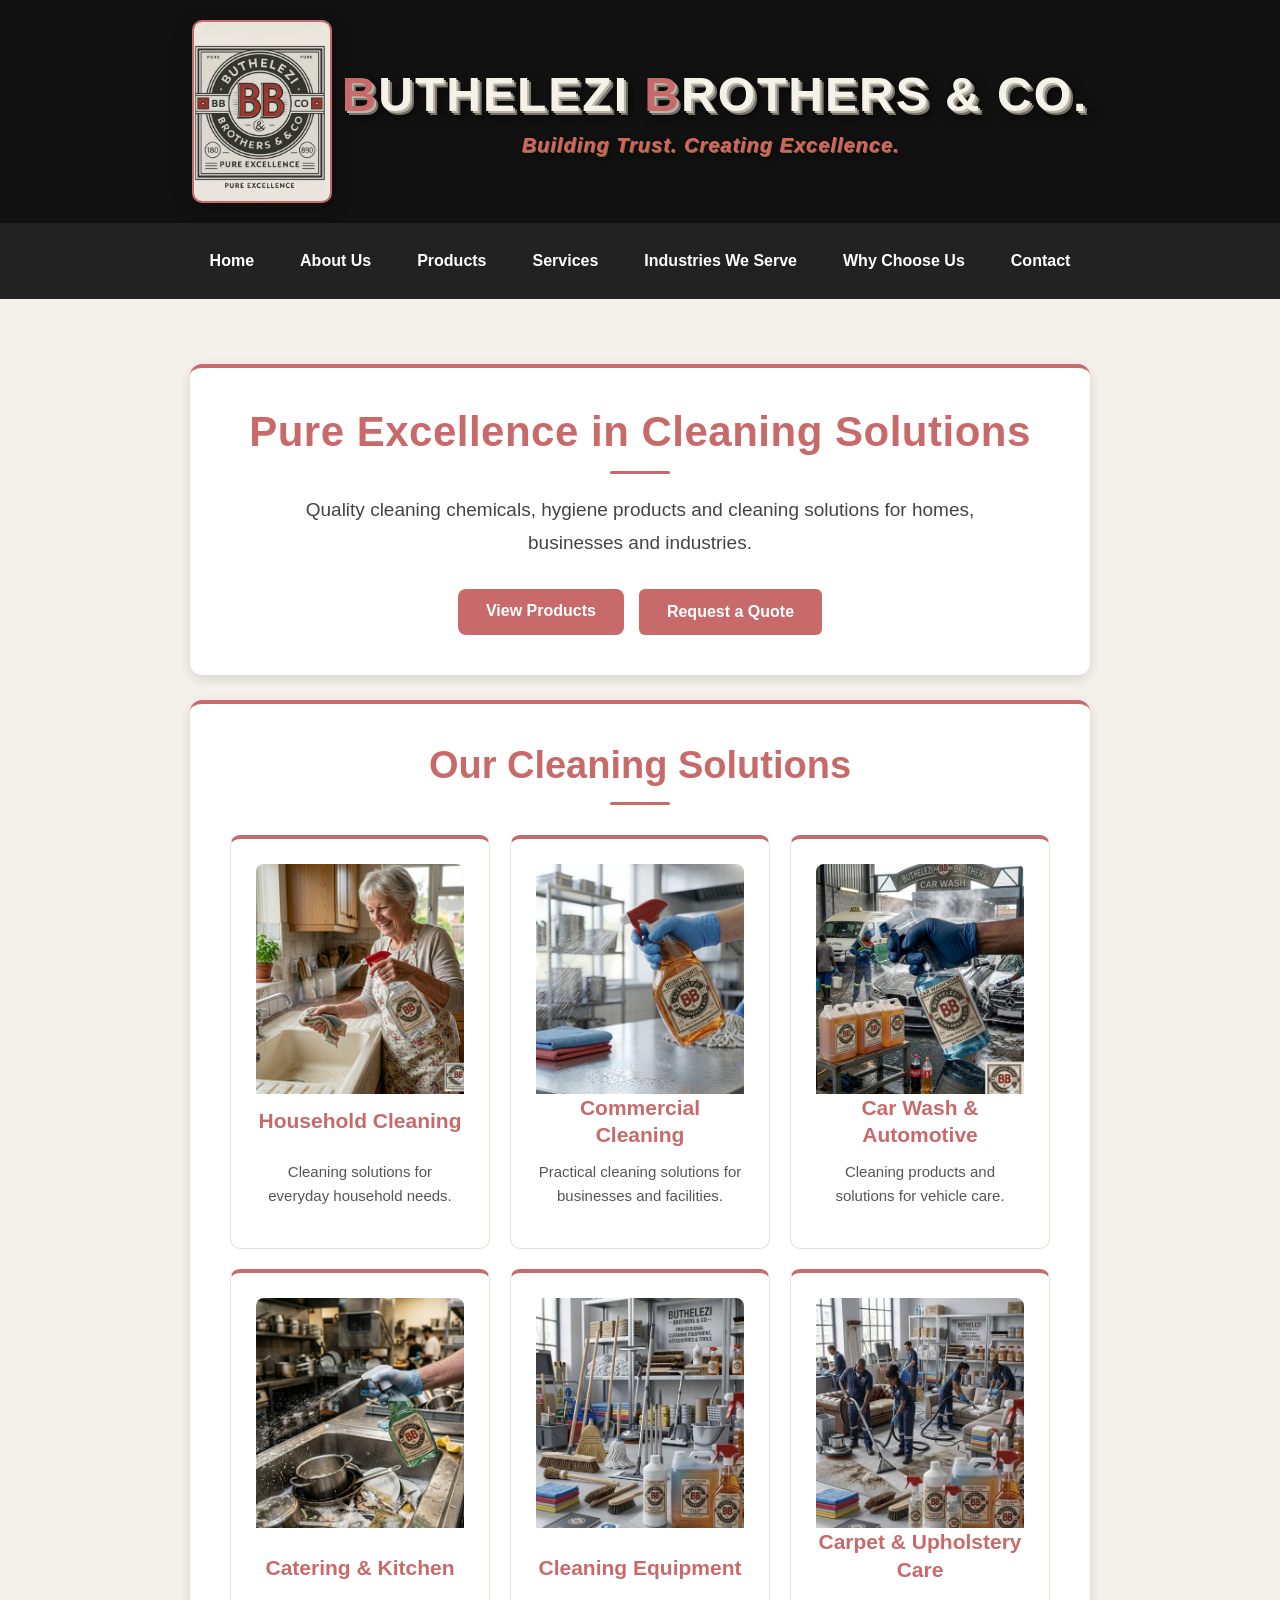
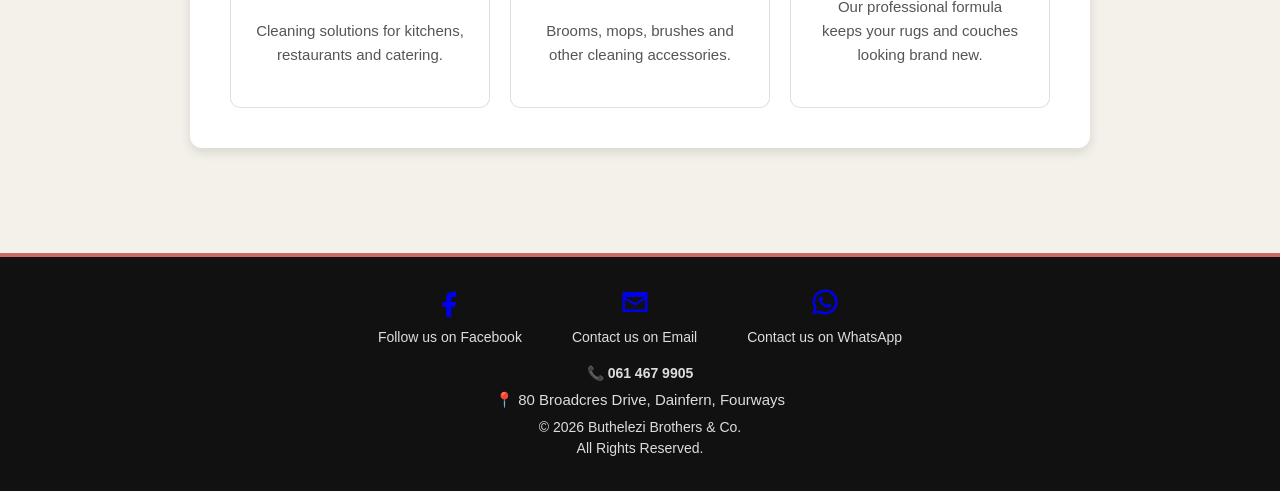
==== index.html @ 15ceb8c0 "Update website before launch" ====
<!DOCTYPE html>
<html lang="en">

<head>
<meta charset="UTF-8">
 <meta name="viewport" content="width=device-width, initial-scale=1.0">
 <title>Buthelezi Brothers & Co.</title>
 <link rel="stylesheet" href="style.css">
 </head>

 <body>

<header class="site-header">
    <img src="images/buthelezi-logo.jpeg"
         alt="Buthelezi Brothers & Co. Logo"
         class="company-logo">

    <div class="header-text">
        <h1><span class="red-b">B</span>uthelezi <span class="red-b">B</span>rothers & Co.</h1>
        <p class="tagline">Building Trust. Creating Excellence.</p>
    </div>
</header>
<nav class="main-nav">
    <button class="menu-toggle" onclick="toggleMenu()">☰</button>

    <div class="nav-links">
        <a href="index.html">Home</a>
        <a href="about.html">About Us</a>
        <a href="products.html">Products</a>
        <a href="services.html">Services</a>
        <a href="industries.html">Industries We Serve</a>
        <a href="why-choose-us.html">Why Choose Us</a>
        <a href="contact.html">Contact</a>
    </div>
</nav>

<main>

   <section id="home" class="hero-section">

    <h2>Pure Excellence in Cleaning Solutions</h2>

    <p class="hero-text">
        Quality cleaning chemicals, hygiene products and cleaning solutions
        for homes, businesses and industries.
    </p>

    <div class="hero-buttons">
        <a href="products.html" class="contact-button">View Products</a>
   <a href="https://wa.me/27614679905?text=Hello%20Buthelezi%20Brothers%20%26%20Co.%20I%20am%20interested%20in%20your%20cleaning%20products%2Fservices%20and%20would%20like%20to%20request%20a%20quote.%20Please%20assist%20me%20with%20pricing%20and%20availability.%20Thank%20you." class="hero-button" target="_blank">
    Request a Quote
</a>
</a>
    </div>

</section>

    <section>

        <h2>Our Cleaning Solutions</h2>

        <div class="category-grid">

          <div class="category-card">
    <img src="images/household-.jpg" alt="Household Cleaning Products">

    <h3>Household Cleaning</h3>

    <p>
        Cleaning solutions for everyday household needs.
    </p>
</div>
         <div class="category-card">
    <img src="images/commercial-cleaning.jpg" alt="Commercial Cleaning Products">

    <h3>Commercial Cleaning</h3>

    <p>
        Practical cleaning solutions for businesses and facilities.
    </p>
</div>
            <div class="category-card">
                <img src="images/car-wash-cleaning.jpg" alt="Car Wash & Automotive">
                <h3>Car Wash & Automotive</h3>
                <p>
                    Cleaning products and solutions for vehicle care.
                </p>
            </div>

            <div class="category-card">
                <img src="images/catering-cleaning.jpg" alt="Catering & Kitchen">
                <h3>Catering & Kitchen</h3>
                <p>
                    Cleaning solutions for kitchens, restaurants and catering.
                </p>
            </div>

            <div class="category-card">
                <img src="images/cleaning-equiment.jpg" alt="Cleaning Equipment">
                <h3>Cleaning Equipment</h3>
                <p>
                    Brooms, mops, brushes and other cleaning accessories.
                </p>
            </div>
        <div class="category-card">
            <img src="images/carpet-and-upholstery-care.jpg" alt=" Carpet & Upholstery Care">
            <h3> Carpet & Upholstery Care</h3>
             <p> 
               Our professional formula keeps your rugs and couches looking brand new.
               
                </p>
                </div>
        </div>

    </section>

</main>
<footer>

    <div class="footer-contact">

        <div class="footer-contact-item">
            <a href="https://www.facebook.com/" target="_blank" aria-label="Facebook">
                <svg viewBox="0 0 24 24" aria-hidden="true">
                    <path d="M14 8h3V4h-3c-3.31 0-5 1.69-5 5v3H6v4h3v8h4v-8h3l1-4h-4V9c0-.67.33-1 1-1z"/>
                </svg>
            </a>
            <p>Follow us on Facebook</p>
        </div>

        <div class="footer-contact-item">
            <a href="mailto:buthelezi@example.com" aria-label="Email">
                <svg viewBox="0 0 24 24" aria-hidden="true">
                    <path d="M2 4h20v16H2V4zm10 9 8-5H4l8 5zm0 2L4 10v8h16v-8l-8 5z"/>
                </svg>
            </a>
            <p>Contact us on Email</p>
        </div>

        <div class="footer-contact-item">
            <a href="https://wa.me/27614679905?text=Hello%20Buthelezi%20Brothers%20%26%20Co.%20I%20would%20like%20to%20make%20an%20enquiry.%20Please%20assist%20me."
               target="_blank"
               aria-label="WhatsApp">
                <svg viewBox="0 0 24 24" aria-hidden="true">
                    <path d="M12 2a10 10 0 0 0-8.66 15L2 22l5.17-1.3A10 10 0 1 0 12 2zm0 18a8 8 0 0 1-4.08-1.12l-.29-.17-3.07.77.82-2.99-.19-.3A8 8 0 1 1 12 20zm4.37-5.98c-.24-.12-1.42-.7-1.64-.78-.22-.08-.38-.12-.54.12-.16.24-.62.78-.76.94-.14.16-.28.18-.52.06-.24-.12-1-.37-1.91-1.18-.71-.63-1.19-1.4-1.33-1.64-.14-.24-.02-.37.1-.49.11-.11.24-.28.36-.42.12-.16.16-.24.24-.4.08-.16.04-.3-.02-.42-.06-.12-.54-1.3-.74-1.78-.2-.48-.4-.41-.54-.42h-.46c-.16 0-.42.06-.64.3-.22.24-.84.82-.84 2s.86 2.32.98 2.48c.12.16 1.69 2.58 4.1 3.62.57.25 1.02.4 1.37.51.58.18 1.1.15 1.52.09.46-.07 1.42-.58 1.62-1.14.2-.56.2-1.04.14-1.14-.06-.1-.22-.16-.46-.28z"/>
                </svg>
            </a>
            <p>Contact us on WhatsApp</p>
        </div>

    </div>

    <div class="footer-phone">
        <p>📞 <strong>061 467 9905</strong></p>
    </div>

    <div class="footer-location">
        <p>📍 80 Broadcres Drive, Dainfern, Fourways</p>
    </div>

    <p>&copy; 2026 Buthelezi Brothers & Co.</p>
    <p>All Rights Reserved.</p>

</footer>
</body>
<script>
function toggleMenu() {
    document.querySelector(".nav-links").classList.toggle("show");
}
</script>
</html>
---- style.css ----
* {
    box-sizing: border-box;
}

body {
    margin: 0;
    font-family: Arial, Helvetica, sans-serif;
    background-color: #f4f1ea;
    color: #222;
}

.site-header {
    display: flex;
    align-items: center;
    justify-content: center;
    gap: 10px;
    padding: 20px;
    background-color: #111;
    color: white;
}

.company-logo {
    width: 140px;
    height: auto;
    margin: 0;
    flex-shrink: 0;
    border-radius: 10px;
    border: 2px solid #c96a6a;
    box-shadow: 0 6px 18px rgba(0, 0, 0, 0.25);
}

.header-text {
    text-align: left;
    transform: translateX(0);
}

.header-text h1 {
    margin: 0;
    font-size: 48px;
    font-weight: 900;
    text-transform: uppercase;
    letter-spacing: 2px;
    color: #f5f2e8;
    text-shadow:
        2px 2px 0 #b8b3a5,
        4px 4px 0 #77736b,
        6px 6px 10px rgba(0, 0, 0, 0.7);
}

.header-text .tagline {
    margin: 12px 0 0 180px;
    font-size: 20px;
    font-weight: 600;
    font-style: italic;
    letter-spacing: 1px;
    color: #d76464;
    text-shadow:
        1px 1px 0 #8a6b2f,
        2px 2px 5px rgba(0, 0, 0, 0.6);
}

.red-b {
    color: #c96a6a !important;
}

nav {
    background-color: #222;
    padding: 18px 15px;
    text-align: center;
}

nav a {
    display: inline-block;
    color: white;
    text-decoration: none;
    font-weight: bold;
    padding: 11px 18px;
    margin: 0 5px;
    border-radius: 6px;
    transition:
        background-color 0.3s,
        color 0.3s,
        transform 0.3s;
}

nav a:hover {
    background-color: #c96a6a;
    color: white;
}

.menu-toggle {
    display: none;
}

.nav-links {
    display: flex;
    justify-content: center;
    align-items: center;
}

.nav-links a {
    display: inline-block;
}

main {
    padding: 40px 20px;
}

section {
    max-width: 900px;
    margin: 25px auto;
    background-color: white;
    padding: 40px;
    border-radius: 12px;
    box-shadow: 0 4px 12px rgba(0, 0, 0, 0.12);
    border-top: 4px solid #c96a6a;
    transition:
        transform 0.3s,
        box-shadow 0.3s;
}

section h2 {
    text-align: center;
    font-size: 38px;
    margin: 0 0 15px;
    color: #c96a6a;
}

section h2::after {
    content: "";
    display: block;
    width: 60px;
    height: 3px;
    background-color: #c96a6a;
    margin: 15px auto 0;
    border-radius: 3px;
}

section p {
    font-size: 18px;
    line-height: 1.7;
    color: #444;
}

.hero-section h2 {
    font-size: 42px;
    letter-spacing: 0.5px;
}

.hero-text {
    max-width: 700px;
    margin: 20px auto 0;
    text-align: center;
    font-size: 19px;
    line-height: 1.7;
    color: #444;
}

.hero-buttons {
    display: flex;
    justify-content: center;
    gap: 15px;
    margin-top: 30px;
    flex-wrap: wrap;
}

.hero-button {
    display: inline-block;
    background-color: #c96a6a;
    color: white;
    padding: 14px 28px;
    text-decoration: none;
    font-size: 16px;
    font-weight: bold;
    border-radius: 6px;
    transition: background-color 0.3s ease;
}

.hero-button:hover {
    background-color: #a94f4f;
}

.category-grid {
    display: grid;
    grid-template-columns: repeat(3, 1fr);
    gap: 20px;
    margin-top: 30px;
}

.category-card {
    background-color: #ffffff;
    padding: 25px;
    border-radius: 10px;
    text-align: center;
    border: 1px solid #e5e0d8;
    border-top: 4px solid #c96a6a;
    transition:
        transform 0.3s,
        box-shadow 0.3s;
    min-height: 150px;
    display: flex;
    flex-direction: column;
    justify-content: space-between;
}

.category-card:hover {
    transform: translateY(-6px);
    box-shadow: 0 10px 22px rgba(0, 0, 0, 0.15);
}

.category-card h3 {
    margin-top: 0;
    margin-bottom: 12px;
    color: #c96a6a;
    font-size: 21px;
    line-height: 1.3;
}

.category-card p {
    font-size: 15px;
    line-height: 1.6;
    color: #555;
    margin-top: 0;
    margin-bottom: 15px;
}

.category-card img {
    width: 100%;
    height: 230px;
    object-fit: cover;
    display: block;
    border-radius: 8px 8px 0 0;
}

.contact-button,
.product-button {
    display: inline-block;
    background-color: #c96a6a;
    color: white;
    text-decoration: none;
    font-weight: bold;
    border-radius: 8px;
    transition:
        background-color 0.3s,
        transform 0.3s;
}

.contact-button {
    margin: 0;
    padding: 13px 28px;
}

.product-button {
    margin-top: 15px;
    padding: 10px 18px;
    border-radius: 6px;
}

.contact-button:hover,
.product-button:hover {
    background-color: #a94f4f;
    transform: translateY(-2px);
}

.quote-button {
    display: block;
    width: fit-content;
    padding: 12px 25px;
    background-color: transparent;
    color: #c96a6a;
    text-decoration: none;
    font-weight: bold;
    border: 2px solid #c96a6a;
    border-radius: 8px;
    transition:
        background-color 0.3s,
        color 0.3s;
}

.quote-button:hover {
    background-color: #c96a6a;
    color: white;
}

.products-intro {
    max-width: 1000px;
    text-align: center;
}

.products-intro p {
    max-width: 800px;
    margin: 15px auto;
}

.product-category-title {
    text-align: left;
    font-size: 28px;
    color: #111;
    margin-top: 10px;
    margin-bottom: 25px;
    border-left: 5px solid #c96a6a;
    padding-left: 15px;
}

form {
    max-width: 700px;
    margin: 30px auto 0;
    display: flex;
    flex-direction: column;
}

form label {
    margin-top: 15px;
    margin-bottom: 6px;
    font-weight: bold;
    color: #333;
}

form input,
form textarea {
    padding: 13px 15px;
    font-family: Arial, Helvetica, sans-serif;
    font-size: 16px;
    border: 1px solid #ddd;
    border-radius: 7px;
    background-color: #fafafa;
}

form input:focus,
form textarea:focus {
    outline: none;
    border-color: #c96a6a;
    box-shadow: 0 0 0 3px rgba(201, 106, 106, 0.15);
}

form textarea {
    min-height: 150px;
    resize: vertical;
}

form button {
    margin-top: 25px;
    padding: 13px 25px;
    background-color: #c96a6a;
    color: white;
    border: none;
    border-radius: 8px;
    font-size: 16px;
    font-weight: bold;
    cursor: pointer;
    transition:
        background-color 0.3s,
        transform 0.3s;
}

form button:hover {
    background-color: #a94f4f;
    transform: translateY(-2px);
}

footer {
    background-color: #111;
    color: white;
    text-align: center;
    padding: 30px 20px;
    margin-top: 40px;
    border-top: 4px solid #c96a6a;
}

footer p {
    margin: 5px 0;
    font-size: 14px;
    color: #ddd;
}

.footer-links {
    display: flex;
    justify-content: center;
    align-items: center;
    gap: 20px;
    flex-wrap: wrap;
    margin: 20px 0;
}

.footer-links a {
    display: inline-flex;
    align-items: center;
    justify-content: center;
    background-color: #c96a6a;
    color: white;
    padding: 12px 24px;
    text-decoration: none;
    font-weight: bold;
    border-radius: 6px;
    transition:
        background-color 0.3s ease,
        transform 0.2s ease;
}

.footer-links a:hover {
    background-color: #a94f4f;
    transform: translateY(-2px);
}

.footer-links svg {
    width: 28px;
    height: 28px;
    fill: currentColor;
    transition: transform 0.2s ease;
}

.footer-links a:hover svg {
    transform: scale(1.15);
}

.footer-location {
    margin: 10px 0;
}

.footer-location p {
    margin: 0;
    font-size: 15px;
}

.footer-phone {
    margin: 10px 0;
}

.footer-phone p {
    margin: 0;
}

.footer-contact {
    display: flex;
    justify-content: center;
    gap: 50px;
    margin-bottom: 20px;
}

.footer-contact-item {
    text-align: center;
}

.footer-contact-item a {
    display: inline-flex;
    align-items: center;
    justify-content: center;
    transition: transform 0.3s ease;
}

.footer-contact-item a:hover {
    transform: scale(1.15);
}

.footer-contact-item svg {
    width: 30px;
    height: 30px;
    fill: currentColor;
}

.footer-contact-item p {
    margin: 8px 0 0;
    font-size: 14px;
}

.footer-contact-item:nth-child(1) a:hover svg {
    fill: #1877F2;
}

.footer-contact-item:nth-child(2) a:hover svg {
    fill: #EA4335;
}

.footer-contact-item:nth-child(3) a:hover svg {
    fill: #25D366;
}

@media (max-width: 768px) {

    nav {
        padding: 10px;
    }

    main {
        padding: 20px 10px;
    }

    section {
        padding: 25px 20px;
    }

    .hero-section {
        padding: 55px 20px;
    }

    .hero-section h2 {
        font-size: 36px;
    }

    .hero-text {
        font-size: 18px;
    }

    .category-grid {
        grid-template-columns: 1fr;
    }

    .hero-buttons {
        flex-direction: column;
        align-items: center;
    }
}

@media (max-width: 600px) {

    .site-header {
        display: flex;
        align-items: center;
        width: 100%;
        padding: 20px;
        gap: 10px;
    }

    .company-logo {
        width: 140px;
        height: auto;
        margin: 0;
        flex-shrink: 0;
    }

    .header-text {
        flex: 1;
        min-width: 0;
        text-align: left;
        transform: none;
    }

    .header-text h1 {
        margin: 0;
        font-size: 31px;
        line-height: 1.1;
    }

    .header-text .tagline {
        margin: 12px 0 0;
        font-size: 13px;
        line-height: 1.2;
        white-space: nowrap;
        transform: none;
    }

    .menu-toggle {
        display: block;
        margin: 0 auto;
        background: none;
        border: none;
        font-size: 32px;
        cursor: pointer;
        color: #c96a6a;
        padding: 8px 15px;
    }

    .nav-links {
        display: none;
        flex-direction: column;
        width: 100%;
        text-align: center;
        position: relative;
        z-index: 1000;
    }

    .nav-links.show {
        display: flex;
    }

    .nav-links a {
        display: block;
        padding: 12px 10px;
        margin: 0;
    }

    section {
        padding: 25px 20px;
    }

    .hero-section h2 {
        font-size: 36px;
    }

    .category-grid {
        grid-template-columns: 1fr;
    }

    .footer-contact {
        flex-direction: column;
        gap: 20px;
    }
}
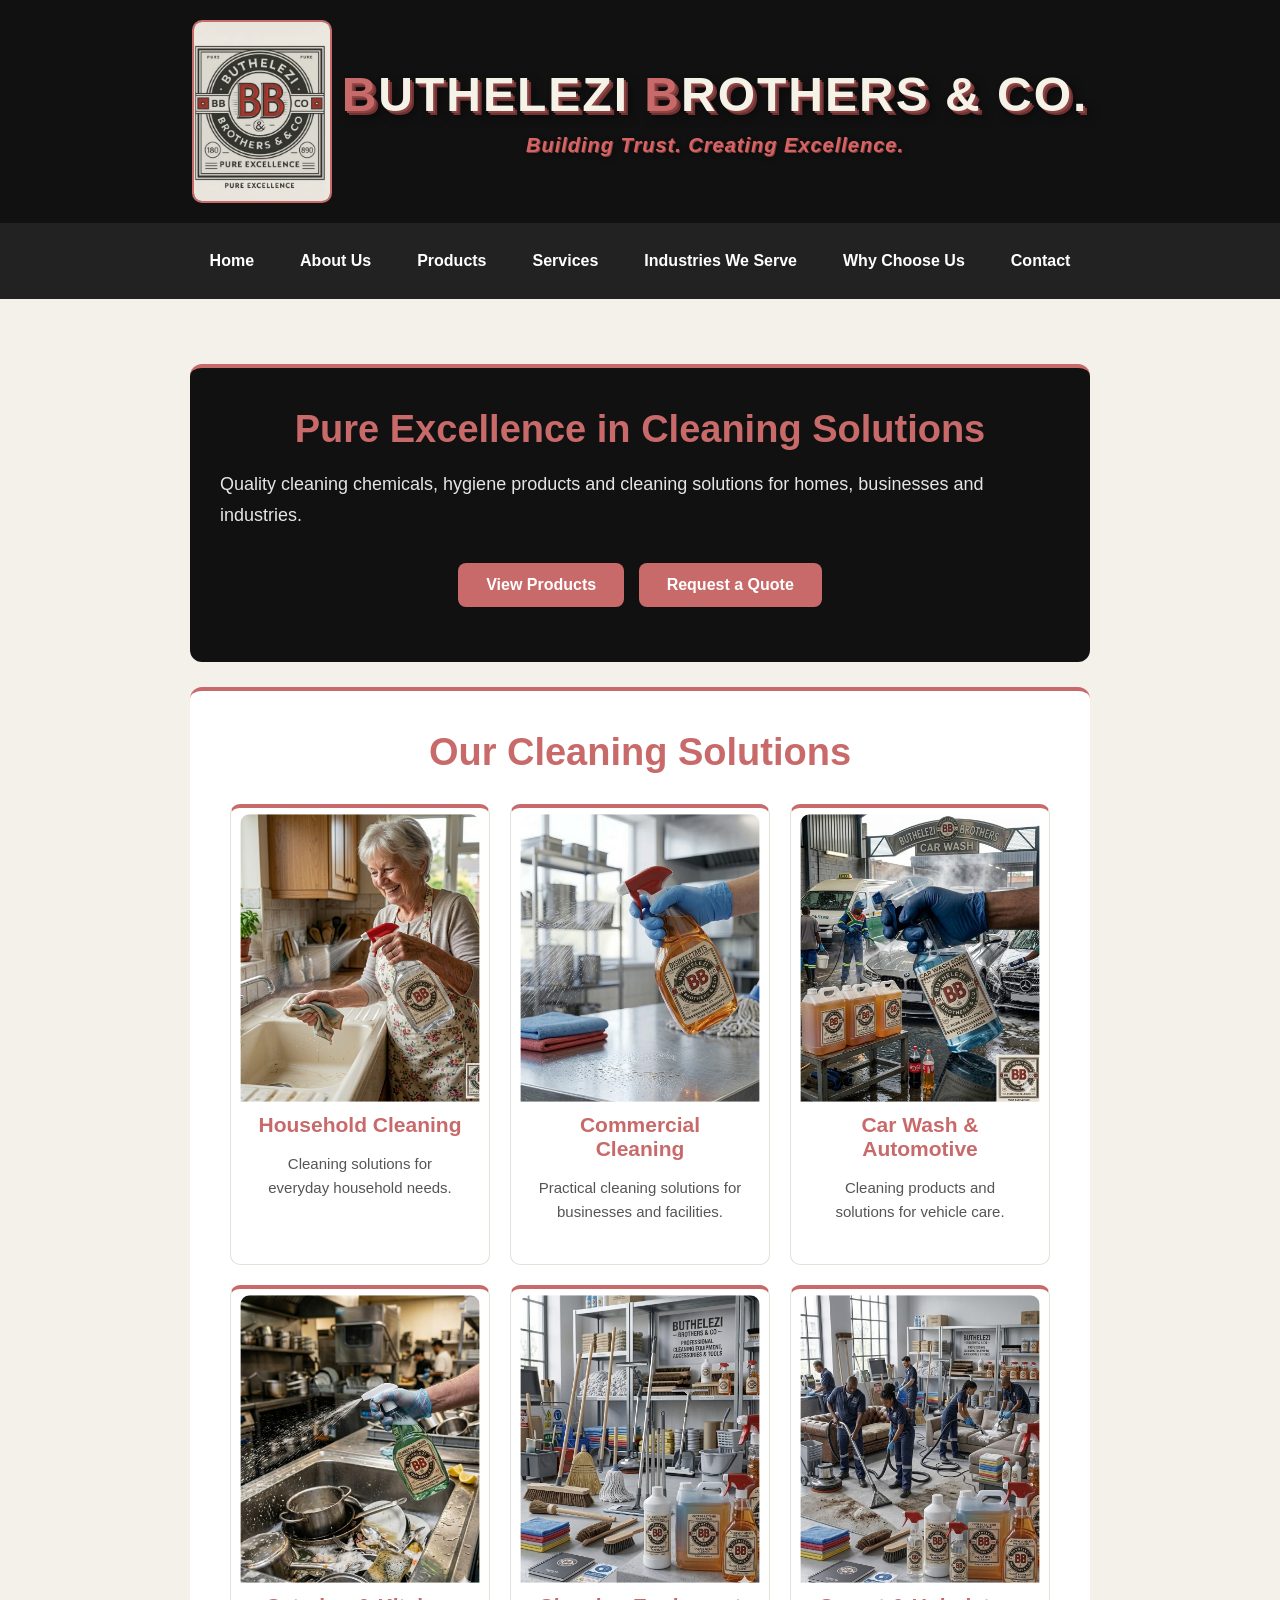
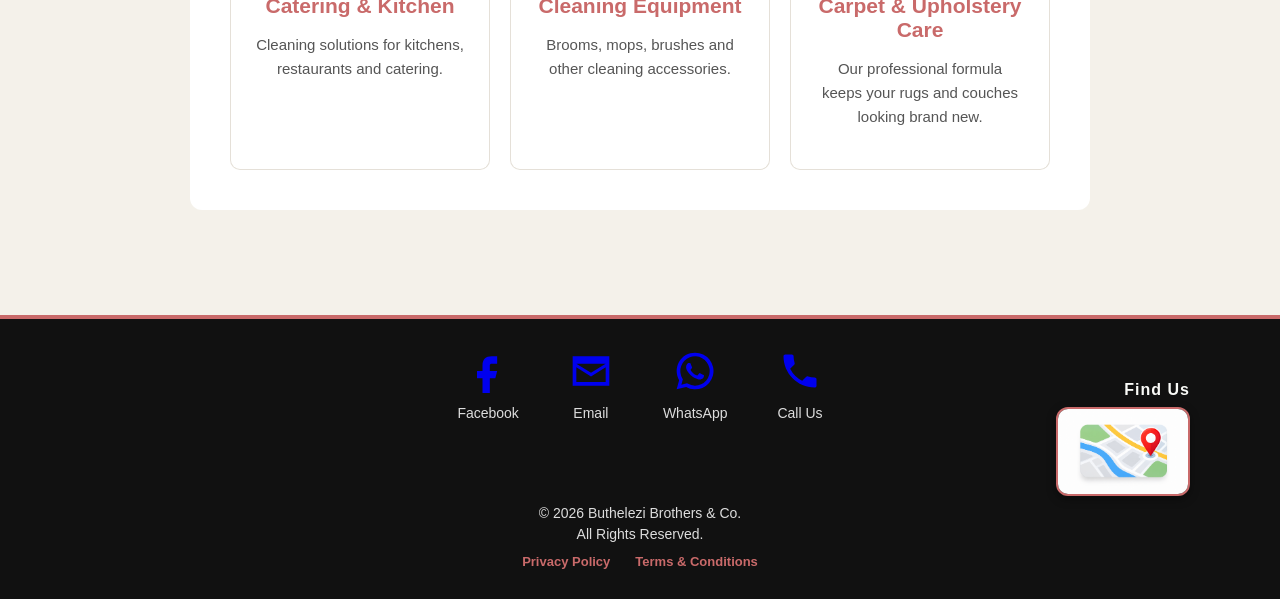
==== commit f59092c4: "Add privacy policy and terms conditions" ====
--- a/index.html
+++ b/index.html
@@ -47,7 +47,7 @@
 
     <div class="hero-buttons">
         <a href="products.html" class="contact-button">View Products</a>
-   <a href="https://wa.me/27614679905?text=Hello%20Buthelezi%20Brothers%20%26%20Co.%20I%20am%20interested%20in%20your%20cleaning%20products%2Fservices%20and%20would%20like%20to%20request%20a%20quote.%20Please%20assist%20me%20with%20pricing%20and%20availability.%20Thank%20you." class="hero-button" target="_blank">
+   <a href="https://wa.me/27614679905?text=Hello%20Buthelezi%20Brothers%20%26%20Co.%20I%20am%20interested%20in%20your%20cleaning%20products%2Fservices%20and%20would%20like%20to%20request%20a%20quote.%20Please%20assist%20me%20with%20pricing%20and%20availability.%20Thank%20you." class="contact-button" target="_blank">
     Request a Quote
 </a>
 </a>
@@ -125,7 +125,7 @@
                     <path d="M14 8h3V4h-3c-3.31 0-5 1.69-5 5v3H6v4h3v8h4v-8h3l1-4h-4V9c0-.67.33-1 1-1z"/>
                 </svg>
             </a>
-            <p>Follow us on Facebook</p>
+            <p>Facebook</p>
         </div>
 
         <div class="footer-contact-item">
@@ -134,7 +134,7 @@
                     <path d="M2 4h20v16H2V4zm10 9 8-5H4l8 5zm0 2L4 10v8h16v-8l-8 5z"/>
                 </svg>
             </a>
-            <p>Contact us on Email</p>
+            <p>Email</p>
         </div>
 
         <div class="footer-contact-item">
@@ -145,22 +145,37 @@
                     <path d="M12 2a10 10 0 0 0-8.66 15L2 22l5.17-1.3A10 10 0 1 0 12 2zm0 18a8 8 0 0 1-4.08-1.12l-.29-.17-3.07.77.82-2.99-.19-.3A8 8 0 1 1 12 20zm4.37-5.98c-.24-.12-1.42-.7-1.64-.78-.22-.08-.38-.12-.54.12-.16.24-.62.78-.76.94-.14.16-.28.18-.52.06-.24-.12-1-.37-1.91-1.18-.71-.63-1.19-1.4-1.33-1.64-.14-.24-.02-.37.1-.49.11-.11.24-.28.36-.42.12-.16.16-.24.24-.4.08-.16.04-.3-.02-.42-.06-.12-.54-1.3-.74-1.78-.2-.48-.4-.41-.54-.42h-.46c-.16 0-.42.06-.64.3-.22.24-.84.82-.84 2s.86 2.32.98 2.48c.12.16 1.69 2.58 4.1 3.62.57.25 1.02.4 1.37.51.58.18 1.1.15 1.52.09.46-.07 1.42-.58 1.62-1.14.2-.56.2-1.04.14-1.14-.06-.1-.22-.16-.46-.28z"/>
                 </svg>
             </a>
-            <p>Contact us on WhatsApp</p>
+            <p>WhatsApp</p>
+        </div>
+
+        <div class="footer-contact-item">
+            <a href="tel:+27614679905" aria-label="Call Buthelezi Brothers and Co.">
+                <svg viewBox="0 0 24 24" aria-hidden="true">
+                    <path d="M6.62 10.79a15.05 15.05 0 0 0 6.59 6.59l2.2-2.2c.27-.27.67-.36 1.02-.24 1.12.37 2.33.57 3.57.57.55 0 1 .45 1 1V20c0 .55-.45 1-1 1C10.61 21 3 13.39 3 4c0-.55.45-1 1-1h3.5c.55 0 1 .45 1 1 0 1.25.2 2.45.57 3.57.11.35.03.74-.25 1.02l-2.2 2.2z"/>
+                </svg>
+            </a>
+            <p>Call Us</p>
         </div>
 
     </div>
 
-    <div class="footer-phone">
-        <p>📞 <strong>061 467 9905</strong></p>
-    </div>
+<div class="footer-location">
+    <p class="location-title">Find Us</p>
 
-    <div class="footer-location">
-        <p>📍 80 Broadcres Drive, Dainfern, Fourways</p>
-    </div>
+    <a href="https://www.google.com/maps/search/?api=1&query=80+Broadacres+Drive+Dainfern+Fourways"
+       target="_blank"
+       rel="noopener noreferrer"
+       aria-label="Open our location in Google Maps">
+        <img src="images/footer-map.png" alt="Our location on map">
+    </a>
+</div>
 
     <p>&copy; 2026 Buthelezi Brothers & Co.</p>
     <p>All Rights Reserved.</p>
-
+<div class="footer-legal">
+    <a href="privacy-policy.html">Privacy Policy</a>
+    <a href="terms-conditions.html">Terms & Conditions</a>
+</div>
 </footer>
 </body>
 <script>
--- a/style.css
+++ b/style.css
@@ -1,4 +1,4 @@
-* {
+  {
     box-sizing: border-box;
 }
 
@@ -26,12 +26,10 @@
     flex-shrink: 0;
     border-radius: 10px;
     border: 2px solid #c96a6a;
-    box-shadow: 0 6px 18px rgba(0, 0, 0, 0.25);
 }
 
 .header-text {
-    text-align: left;
-    transform: translateX(0);
+    text-align: center;
 }
 
 .header-text h1 {
@@ -41,22 +39,24 @@
     text-transform: uppercase;
     letter-spacing: 2px;
     color: #f5f2e8;
+
     text-shadow:
-        2px 2px 0 #b8b3a5,
-        4px 4px 0 #77736b,
-        6px 6px 10px rgba(0, 0, 0, 0.7);
+        2px 2px 0 #8f4444,
+        4px 4px 0 #6f3333,
+        6px 6px 10px rgba(0, 0, 0, 0.55);
 }
 
 .header-text .tagline {
-    margin: 12px 0 0 180px;
+    margin: 12px 0 0;
     font-size: 20px;
     font-weight: 600;
     font-style: italic;
     letter-spacing: 1px;
     color: #d76464;
+
     text-shadow:
-        1px 1px 0 #8a6b2f,
-        2px 2px 5px rgba(0, 0, 0, 0.6);
+        1px 1px 0 #7f3d3d,
+        2px 2px 5px rgba(0, 0, 0, 0.5);
 }
 
 .red-b {
@@ -77,15 +77,10 @@
     padding: 11px 18px;
     margin: 0 5px;
     border-radius: 6px;
-    transition:
-        background-color 0.3s,
-        color 0.3s,
-        transform 0.3s;
 }
 
 nav a:hover {
     background-color: #c96a6a;
-    color: white;
 }
 
 .menu-toggle {
@@ -96,10 +91,6 @@
     display: flex;
     justify-content: center;
     align-items: center;
-}
-
-.nav-links a {
-    display: inline-block;
 }
 
 main {
@@ -112,11 +103,7 @@
     background-color: white;
     padding: 40px;
     border-radius: 12px;
-    box-shadow: 0 4px 12px rgba(0, 0, 0, 0.12);
     border-top: 4px solid #c96a6a;
-    transition:
-        transform 0.3s,
-        box-shadow 0.3s;
 }
 
 section h2 {
@@ -124,60 +111,12 @@
     font-size: 38px;
     margin: 0 0 15px;
     color: #c96a6a;
-}
-
-section h2::after {
-    content: "";
-    display: block;
-    width: 60px;
-    height: 3px;
-    background-color: #c96a6a;
-    margin: 15px auto 0;
-    border-radius: 3px;
 }
 
 section p {
     font-size: 18px;
     line-height: 1.7;
     color: #444;
-}
-
-.hero-section h2 {
-    font-size: 42px;
-    letter-spacing: 0.5px;
-}
-
-.hero-text {
-    max-width: 700px;
-    margin: 20px auto 0;
-    text-align: center;
-    font-size: 19px;
-    line-height: 1.7;
-    color: #444;
-}
-
-.hero-buttons {
-    display: flex;
-    justify-content: center;
-    gap: 15px;
-    margin-top: 30px;
-    flex-wrap: wrap;
-}
-
-.hero-button {
-    display: inline-block;
-    background-color: #c96a6a;
-    color: white;
-    padding: 14px 28px;
-    text-decoration: none;
-    font-size: 16px;
-    font-weight: bold;
-    border-radius: 6px;
-    transition: background-color 0.3s ease;
-}
-
-.hero-button:hover {
-    background-color: #a94f4f;
 }
 
 .category-grid {
@@ -194,40 +133,27 @@
     text-align: center;
     border: 1px solid #e5e0d8;
     border-top: 4px solid #c96a6a;
-    transition:
-        transform 0.3s,
-        box-shadow 0.3s;
-    min-height: 150px;
-    display: flex;
-    flex-direction: column;
-    justify-content: space-between;
-}
-
-.category-card:hover {
-    transform: translateY(-6px);
-    box-shadow: 0 10px 22px rgba(0, 0, 0, 0.15);
 }
 
 .category-card h3 {
-    margin-top: 0;
+    margin-top: 30px;
     margin-bottom: 12px;
     color: #c96a6a;
     font-size: 21px;
-    line-height: 1.3;
 }
 
 .category-card p {
     font-size: 15px;
     line-height: 1.6;
     color: #555;
-    margin-top: 0;
-    margin-bottom: 15px;
 }
 
 .category-card img {
     width: 100%;
-    height: 230px;
+    height: 250px;
     object-fit: cover;
+    object-position: center;
+    transform: scale(1.15);
     display: block;
     border-radius: 8px 8px 0 0;
 }
@@ -240,122 +166,20 @@
     text-decoration: none;
     font-weight: bold;
     border-radius: 8px;
-    transition:
-        background-color 0.3s,
-        transform 0.3s;
 }
 
 .contact-button {
-    margin: 0;
     padding: 13px 28px;
 }
 
 .product-button {
     margin-top: 15px;
     padding: 10px 18px;
-    border-radius: 6px;
 }
 
 .contact-button:hover,
 .product-button:hover {
     background-color: #a94f4f;
-    transform: translateY(-2px);
-}
-
-.quote-button {
-    display: block;
-    width: fit-content;
-    padding: 12px 25px;
-    background-color: transparent;
-    color: #c96a6a;
-    text-decoration: none;
-    font-weight: bold;
-    border: 2px solid #c96a6a;
-    border-radius: 8px;
-    transition:
-        background-color 0.3s,
-        color 0.3s;
-}
-
-.quote-button:hover {
-    background-color: #c96a6a;
-    color: white;
-}
-
-.products-intro {
-    max-width: 1000px;
-    text-align: center;
-}
-
-.products-intro p {
-    max-width: 800px;
-    margin: 15px auto;
-}
-
-.product-category-title {
-    text-align: left;
-    font-size: 28px;
-    color: #111;
-    margin-top: 10px;
-    margin-bottom: 25px;
-    border-left: 5px solid #c96a6a;
-    padding-left: 15px;
-}
-
-form {
-    max-width: 700px;
-    margin: 30px auto 0;
-    display: flex;
-    flex-direction: column;
-}
-
-form label {
-    margin-top: 15px;
-    margin-bottom: 6px;
-    font-weight: bold;
-    color: #333;
-}
-
-form input,
-form textarea {
-    padding: 13px 15px;
-    font-family: Arial, Helvetica, sans-serif;
-    font-size: 16px;
-    border: 1px solid #ddd;
-    border-radius: 7px;
-    background-color: #fafafa;
-}
-
-form input:focus,
-form textarea:focus {
-    outline: none;
-    border-color: #c96a6a;
-    box-shadow: 0 0 0 3px rgba(201, 106, 106, 0.15);
-}
-
-form textarea {
-    min-height: 150px;
-    resize: vertical;
-}
-
-form button {
-    margin-top: 25px;
-    padding: 13px 25px;
-    background-color: #c96a6a;
-    color: white;
-    border: none;
-    border-radius: 8px;
-    font-size: 16px;
-    font-weight: bold;
-    cursor: pointer;
-    transition:
-        background-color 0.3s,
-        transform 0.3s;
-}
-
-form button:hover {
-    background-color: #a94f4f;
-    transform: translateY(-2px);
 }
 
 footer {
@@ -382,57 +206,36 @@
     margin: 20px 0;
 }
 
-.footer-links a {
+.footer-links a,
+.footer-phone a {
     display: inline-flex;
     align-items: center;
     justify-content: center;
+    width: 45px;
+    height: 45px;
+    padding: 0;
     background-color: #c96a6a;
     color: white;
-    padding: 12px 24px;
     text-decoration: none;
-    font-weight: bold;
-    border-radius: 6px;
-    transition:
-        background-color 0.3s ease,
-        transform 0.2s ease;
-}
-
-.footer-links a:hover {
+    border-radius: 50%;
+}
+
+.footer-links a:hover,
+.footer-phone a:hover {
     background-color: #a94f4f;
-    transform: translateY(-2px);
-}
-
-.footer-links svg {
-    width: 28px;
-    height: 28px;
+}
+
+.footer-links svg,
+.footer-phone svg {
+    width: 22px;
+    height: 22px;
     fill: currentColor;
-    transition: transform 0.2s ease;
-}
-
-.footer-links a:hover svg {
-    transform: scale(1.15);
-}
-
-.footer-location {
-    margin: 10px 0;
-}
-
-.footer-location p {
-    margin: 0;
-    font-size: 15px;
-}
-
-.footer-phone {
-    margin: 10px 0;
-}
-
-.footer-phone p {
-    margin: 0;
 }
 
 .footer-contact {
     display: flex;
     justify-content: center;
+    align-items: flex-start;
     gap: 50px;
     margin-bottom: 20px;
 }
@@ -445,16 +248,11 @@
     display: inline-flex;
     align-items: center;
     justify-content: center;
-    transition: transform 0.3s ease;
-}
-
-.footer-contact-item a:hover {
-    transform: scale(1.15);
 }
 
 .footer-contact-item svg {
-    width: 30px;
-    height: 30px;
+    width: 44px;
+    height: 44px;
     fill: currentColor;
 }
 
@@ -462,9 +260,36 @@
     margin: 8px 0 0;
     font-size: 14px;
 }
+.footer-contact-item a {
+    transition: transform 0.4s ease, opacity 0.4s ease;
+}
+
+.footer-contact-item a:hover {
+    opacity: 1;
+    transform: scale(1.25);
+}
 
 .footer-contact-item:nth-child(1) a:hover svg {
     fill: #1877F2;
+    opacity: 1;
+}
+
+.footer-contact-item:nth-child(2) a:hover svg {
+    fill: #FF0000;
+    opacity: 1;
+}
+
+.footer-contact-item:nth-child(3) a:hover svg {
+    fill: #00FF66;
+    opacity: 1;
+}
+
+.footer-contact-item:nth-child(4) a:hover svg {
+    fill: #00FF66;
+    opacity: 1;
+}
+.footer-contact-item:nth-child(1) a:hover svg {
+    fill: #1877F2;
 }
 
 .footer-contact-item:nth-child(2) a:hover svg {
@@ -475,47 +300,160 @@
     fill: #25D366;
 }
 
-@media (max-width: 768px) {
-
-    nav {
-        padding: 10px;
-    }
-
-    main {
-        padding: 20px 10px;
-    }
-
-    section {
-        padding: 25px 20px;
-    }
-
-    .hero-section {
-        padding: 55px 20px;
-    }
-
-    .hero-section h2 {
-        font-size: 36px;
-    }
-
-    .hero-text {
-        font-size: 18px;
-    }
-
-    .category-grid {
-        grid-template-columns: 1fr;
-    }
-
-    .hero-buttons {
-        flex-direction: column;
-        align-items: center;
-    }
+.footer-contact-item:nth-child(4) a:hover svg {
+    fill: #25D366;
+}
+.contact-button {
+    display: inline-block;
+    margin: 15px 5px;
+}
+
+.hero-buttons {
+    text-align: center;
+}
+* {
+    box-sizing: border-box;
+}
+
+.footer-location {
+    text-align: right;
+    margin-top: -60px;
+    padding-right: 70px;
+}
+
+.location-title {
+    margin: 0 0 8px;
+    font-size: 16px;
+    font-weight: bold;
+    color: #fafbf8;
+    letter-spacing: 1px;
+}
+
+.footer-location a {
+    display: inline-block;
+    border-radius: 12px;
+    overflow: hidden;
+    border: 2px solid #c96a6a;
+    box-shadow: 0 3px 10px rgba(0, 0, 0, 0.4);
+}
+
+.footer-location img {
+    width: 130px;
+    height: 85px;
+    object-fit: cover;
+    display: block;
+    transition: transform 0.2s ease;
+}
+
+.footer-location a:hover img {
+    transform: scale(1.05);
+}
+
+section form {
+    max-width: 600px;
+    margin: 25px auto;
+    padding: 25px;
+    background: #fff;
+    border-radius: 12px;
+    box-shadow: 0 4px 15px rgba(0, 0, 0, 0.15);
+}
+
+section form label {
+    display: block;
+    margin: 12px 0 6px;
+    font-weight: bold;
+    color: #333;
+}
+
+section form input,
+section form textarea {
+    width: 100%;
+    padding: 12px;
+    border: 1px solid #ccc;
+    border-radius: 7px;
+    font-size: 15px;
+    box-sizing: border-box;
+}
+
+section form textarea {
+    min-height: 140px;
+    resize: vertical;
+}
+
+section form input:focus,
+section form textarea:focus {
+    outline: none;
+    border-color: #c96a6a;
+    box-shadow: 0 0 5px rgba(201, 106, 106, 0.35);
+}
+
+section form button {
+    width: 100%;
+    margin-top: 15px;
+    padding: 13px;
+    background-color: #c96a6a;
+    color: white;
+    border: none;
+    border-radius: 7px;
+    font-size: 16px;
+    font-weight: bold;
+    cursor: pointer;
+}
+
+section form button:hover {
+    background-color: #a94f4f;
+}
+section:first-of-type {
+    background-color: #111;
+    color: #e5e5e5;
+    padding: 40px 30px;
+    border-radius: 12px;
+}
+
+section:first-of-type h2 {
+    color: #c96a6a;
+}
+
+section:first-of-type h3 {
+    color: #f0caca;
+}
+
+section:first-of-type p {
+    color: #e5e5e5;
+    line-height: 1.7;
+}
+
+section:first-of-type strong {
+    color: #ffffff;
+}
+
+.footer-legal {
+    display: flex;
+    justify-content: center;
+    gap: 25px;
+    margin-top: 12px;
+}
+
+.footer-legal a {
+    color: #c96a6a;
+    text-decoration: none;
+    font-size: 13px;
+    font-weight: bold;
+}
+
+.footer-legal a:hover {
+    color: #ffffff;
+    text-decoration: underline;
 }
 
 @media (max-width: 600px) {
-
+html,
+body {
+    width: 100%;
+    max-width: 100%;
+    overflow-x: hidden;
+}
     .site-header {
-        display: flex;
-        align-items: center;
         width: 100%;
         padding: 20px;
         gap: 10px;
@@ -523,31 +461,30 @@
 
     .company-logo {
         width: 140px;
-        height: auto;
-        margin: 0;
-        flex-shrink: 0;
     }
 
     .header-text {
         flex: 1;
         min-width: 0;
         text-align: left;
-        transform: none;
-    }
-
-    .header-text h1 {
-        margin: 0;
-        font-size: 31px;
-        line-height: 1.1;
-    }
-
-    .header-text .tagline {
-        margin: 12px 0 0;
-        font-size: 13px;
-        line-height: 1.2;
-        white-space: nowrap;
-        transform: none;
-    }
+    }
+
+   .header-text h1 {
+    font-size: 31px;
+    line-height: 1.1;
+    text-shadow:
+        1px 1px 0 #8f4444,
+        2px 2px 0 #6f3333,
+        3px 3px 6px rgba(0, 0, 0, 0.5);
+}
+
+.header-text .tagline {
+    width: 117px;
+    margin: 11px 0 0 6px;
+    font-size: 12px;
+    line-height: 1.4;
+    text-align: center;
+}
 
     .menu-toggle {
         display: block;
@@ -565,8 +502,6 @@
         flex-direction: column;
         width: 100%;
         text-align: center;
-        position: relative;
-        z-index: 1000;
     }
 
     .nav-links.show {
@@ -579,20 +514,68 @@
         margin: 0;
     }
 
+    main {
+        padding: 20px 10px;
+    }
+
     section {
         padding: 25px 20px;
     }
 
-    .hero-section h2 {
-        font-size: 36px;
-    }
-
     .category-grid {
         grid-template-columns: 1fr;
     }
 
     .footer-contact {
-        flex-direction: column;
-        gap: 20px;
-    }
-}+    display: flex;
+    flex-direction: row;
+    justify-content: center;
+    align-items: flex-start;
+    gap: 25px;
+    flex-wrap: nowrap;
+}
+
+.footer-contact-item {
+    text-align: center;
+    flex: 0 0 auto;
+}
+
+.footer-contact-item svg {
+    width: 40px;
+    height: 40px;
+}
+
+.footer-contact-item p {
+    margin: 7px 0 0;
+    font-size: 10px;
+    line-height: 1.2;
+}
+    .footer-phone a {
+    color: white;
+    text-decoration: none;
+}
+
+.footer-phone a:hover {
+    color: #c96a6a;
+}
+
+.footer-location {
+    text-align: right;
+    padding-right: 10px;
+    margin-top: 12px;
+}
+
+.location-title {
+    font-size: 14px;
+    margin-bottom: 6px;
+}
+
+.footer-location img {
+    width: 95px;
+    height: 62px;
+}
+
+.footer-location a {
+    border-radius: 9px;
+}
+}
